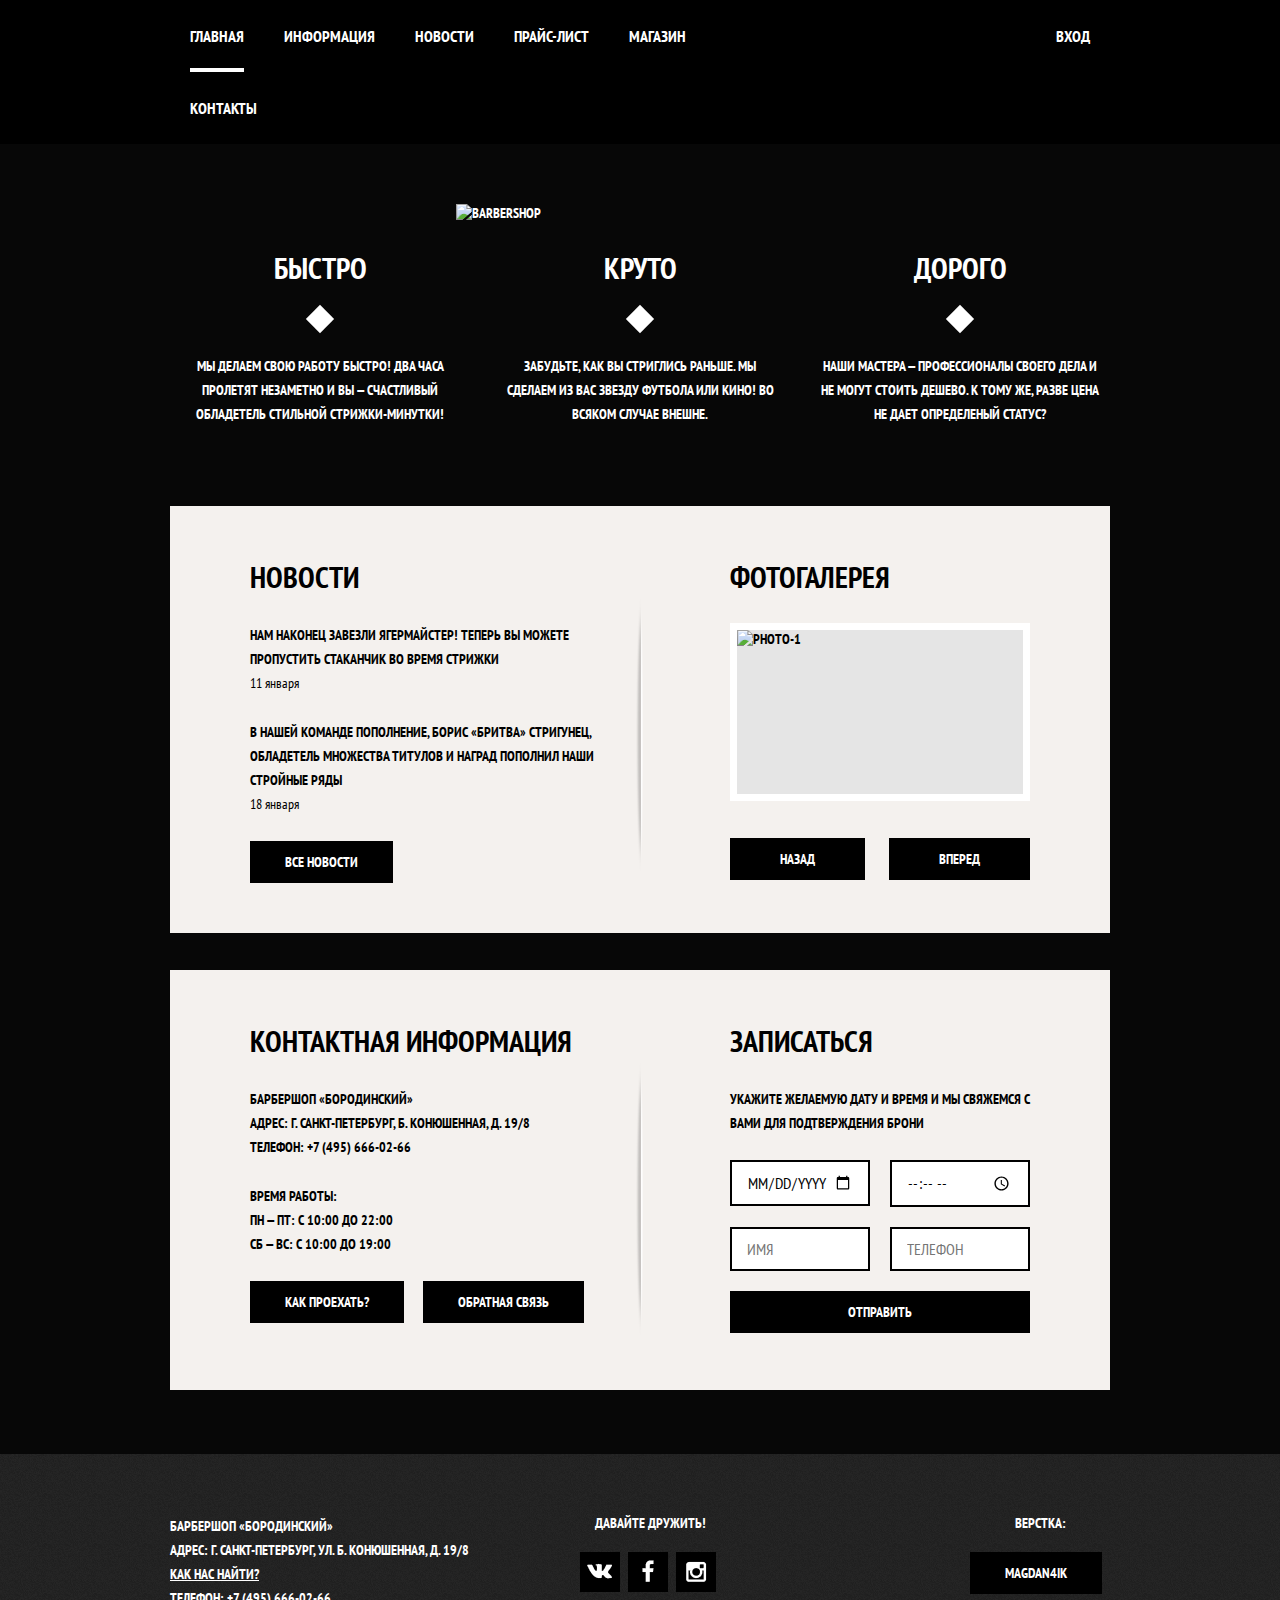
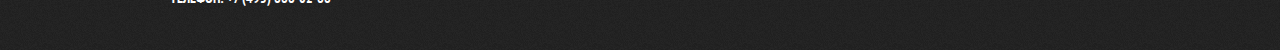
==== index.html @ d581b8b7 "Завершил верстку главной страницы" ====
<!DOCTYPE html>
<html lang="ru">
<head>
	<meta charset="UTF-8">
	<title>Barbershop</title>
	<link rel="stylesheet" href="css/style.css">
	<link rel="stylesheet" href="https://fonts.googleapis.com/css?family=PT+Sans+Narrow:400,700&amp;subset=latin,cyrillic">
</head>
<body>
	<header class="main-header">
		<div class="container  clearfix">
			<nav class="main-header-links">
				<ul>
					<li><a href="#main" class="active">Главная</a></li>
					<li><a href="#info">Информация</a></li>
					<li><a href="#news">Новости</a></li>
					<li><a href="#price">Прайс-лист</a></li>
					<li><a href="#shop">Магазин</a></li>
					<li><a href="#contacts">Контакты</a></li>
				</ul>
			</nav>
			<div class="main-header-login">
				<a href="#login" class="main-login-btn">Вход</a>
			</div>
		</div>
	</header>

	<main class="container">
		<figure class="main-logo">
			<img src="img/logo.png" alt="Barbershop" width="368" height="204">
		</figure>

		<div class="advantages clearfix">
			<div class="advatages-item">
				<h2>Быстро</h2>
				<p>МЫ ДЕЛАЕМ СВОЮ РАБОТУ БЫСТРО! ДВА ЧАСА ПРОЛЕТЯТ НЕЗАМЕТНО И ВЫ — СЧАСТЛИВЫЙ ОБЛАДЕТЕЛЬ СТИЛЬНОЙ СТРИЖКИ-МИНУТКИ!</p>
			</div>
			<div class="advatages-item">
				<h2>Круто</h2>
				<p>ЗАБУДЬТЕ, КАК ВЫ СТРИГЛИСЬ РАНЬШЕ. МЫ СДЕЛАЕМ ИЗ ВАС ЗВЕЗДУ ФУТБОЛА ИЛИ КИНО! ВО ВСЯКОМ СЛУЧАЕ ВНЕШНЕ.</p>
			</div>
			<div class="advatages-item">
				<h2 class="hi">Дорого</h2>
				<p>НАШИ МАСТЕРА — ПРОФЕССИОНАЛЫ СВОЕГО ДЕЛА И НЕ МОГУТ СТОИТЬ ДЕШЕВО. К ТОМУ ЖЕ, РАЗВЕ ЦЕНА НЕ ДАЕТ ОПРЕДЕЛЕНЫЙ СТАТУС?</p>
			</div>
		</div>

		<div class="main-content clearfix">
				<div class="main-content-left">
					<h2>Новости</h2>
					<section class="main-news">
						<p>НАМ НАКОНЕЦ ЗАВЕЗЛИ ЯГЕРМАЙСТЕР! ТЕПЕРЬ ВЫ МОЖЕТЕ ПРОПУСТИТЬ СТАКАНЧИК ВО ВРЕМЯ СТРИЖКИ</p>
						<time datetime="2018-01-11">11 января</time>
					</section>
					<section class="main-news">
						<p>В НАШЕЙ КОМАНДЕ ПОПОЛНЕНИЕ, БОРИС «БРИТВА» СТРИГУНЕЦ, ОБЛАДЕТЕЛЬ МНОЖЕСТВА ТИТУЛОВ И НАГРАД ПОПОЛНИЛ НАШИ СТРОЙНЫЕ РЯДЫ</p>
						<time datetime="2018-01-18">18 января</time>
					</section>
					<a href="#all-news" class="button">Все новости</a>
				</div>
				<div class="main-content-right">
					<h2>Фотогалерея</h2>
					<figure class="main-content-right-gallery">
						<img src="img/photo-1.jpg" alt="Photo-1" width="286" height="164">
					</figure>
					<div class="gallery-buttons">
						<button type="button" class="button btn-back">Назад</button>
						<button type="button" class="button btn-next">Вперед</button>
					</div>
				</div>
			</div>

			<div class="main-content clearfix">
				<div class="main-content-left">
					<h2>Контактная информация</h2>
						<p class="main-contacts">БАРБЕРШОП «БОРОДИНСКИЙ»<br>АДРЕС: Г. САНКТ-ПЕТЕРБУРГ, Б. КОНЮШЕННАЯ, Д. 19/8<br>ТЕЛЕФОН: +7 (495) 666-02-66 </p>
						<p class="main-contacts">ВРЕМЯ РАБОТЫ:<br>ПН — ПТ: С 10:00 ДО 22:00<br>СБ — ВС: С 10:00 ДО 19:00</p>
					<a href="#how-to-get" class="button">Как проехать?</a>
					<a href="#feedback" class="button">Обратная связь</a>
				</div>
				<div class="main-content-right">
					<h2>Записаться</h2>
					<p class="main-contacts">УКАЖИТЕ ЖЕЛАЕМУЮ ДАТУ И ВРЕМЯ И МЫ СВЯЖЕМСЯ С ВАМИ ДЛЯ ПОДТВЕРЖДЕНИЯ БРОНИ</p>
					<form action="#" method="post">
					<input type="date" name="date" placeholder="Дата"><input type="time" name="time" placeholder="Время">
					<input type="text" name="name" placeholder="Имя"><input type="tel" name="telephone" placeholder="Телефон">
					<button type="submit" class="button">Отправить</button>
					</form>
				</div>
			</div>
	</main>
	<footer class="main-footer">
		<div class="container clearfix">
			<address class="main-foooter-contact">
				<p>БАРБЕРШОП «БОРОДИНСКИЙ»</p>
				<p>АДРЕС: Г. САНКТ-ПЕТЕРБУРГ, УЛ. Б. КОНЮШЕННАЯ, Д. 19/8</p>
				<p><a href="#how-to-find-us" class="main-footer-contact-link">КАК НАС НАЙТИ?</a></p>
				<p>ТЕЛЕФОН: <a href="tel:+74956660266">+7 (495) 666-02-66</p>
			</address>
			<section class="main-foooter-social">
			<p>Давайте дружить!</p>
			<a href="#vk" class="soc-button vk">vk</a>
			<a href="#fb" class="soc-button fb">fb</a>
			<a href="#insta" class="soc-button insta">insta</a>
			</section>
			<section class="main-foooter-copyright">
			<p>Верстка:</p>
			<a href="https://github.com/Magdan4ik" class="button" target="_blank">Magdan4ik</a>
			</section>
		</div>
	</footer>
</body>
</html>
---- css/style.css ----
html {
  box-sizing: border-box;
}
*, *:before, *:after {
  box-sizing: inherit;
  margin: 0;
  padding: 0;
}

body {
	background: #070707 url(../img/bg-body.jpg) no-repeat 50% 0;
	background-size: 1600px;
	min-width: 960px;
	color: #fff;
	text-transform: uppercase;
	font-family: 'PT Sans Narrow', 'Arial', 'Helvetica', sans-serif;
	font-size: 14px;
	line-height: 18px;
	font-weight: 700;
}


a {
	color: #000;
	font-size: 14px;
	line-height: 18px;
	font-weight: 700;
}

img {
	max-width: 100%;
	height: auto; 
}

button {
	border: none;
	outline: none;
	cursor: pointer;
}

button[type="submit"] {
	width: 100%;
}

input {
	color: #000;
	font-size: 14px;
	line-height: 18px;
	font-weight: 700;
	border: 2px solid #000;
	padding: 10px 15px;
}


.clearfix {
    display: table;
    content: '';
    clear: both;
}

.button {
	display: inline-block;
	padding: 12px 35px;
	margin-right: 16px;
	background-color: #000;
	text-transform: uppercase;
	font-family: 'PT Sans Narrow', 'Arial', 'Helvetica', sans-serif;
	text-align: center;
	text-decoration: none;
	color: #fff;
	font-size: 14px;
	line-height: 18px;
	font-weight: 700;
	transition: 0.5s background-color;
}

.button:hover, .button:active {
	background-color: #663d15;
}
.container {
	width:  940px;
	margin: 0 auto;
}

.main-header {
	background: #000;
	min-height: 71px;
	margin-bottom: 60px;
}

.main-header-links{
	float: left;
	width: 640px;
}

.main-header-links ul{
	margin: 0;
	padding: 0;
	list-style: none;
	font-size: 0;
}

.main-header-links li {
	display: inline-block;
	vertical-align: top;
	position: relative;
}

.main-header-links a, 
.main-header-login a {
	display: block;
	vertical-align: top;
	padding: 26px 20px;
	color: #fff;
	font-size: 16px;
	line-height: 20px;
	font-weight: 700;
	line-height: 20px;
	text-decoration: none;
	transition: 0.5s background-color;
}

.main-header-links a:hover, 
.main-header-login a:hover {
	background-color: #242424;
}

.main-header-links .active:before {
	content: "";
	position: absolute;
	bottom: 0;
	right: 20px;
	left: 20px;
	height: 4px;
	background-color: #fff;
}


.main-header-login {
	float: right;
	max-width: 140px;
	position: relative;
}

a.main-login-btn{
	padding-left: 55px;
	transition: 0.5s background-color;
}

.main-login-btn:before {
	content: "";
	background: url(../img/login-ico.png) no-repeat 50% 50%;
	width: 18px;
	height: 18px;
	position: absolute;
	left: 22px;
	top: 50%;
	margin-top: -9px;
	opacity: 0.3;
}

.main-login-btn:hover::before {
	opacity: 1;
}

.main-logo {
	width: 368px;
	margin:  0 auto;
	margin-bottom: 25px;
}

.advantages {
	margin-bottom: 80px;
}

.advatages-item {
	float: left;
	width: 300px;
	text-align: center;
	margin-right: 20px;
}

.advatages-item:last-child {
	margin-right: 0;
}

.advatages-item h2 {
	position: relative;
	display: inline-block;
	font-size: 30px;
	line-height: 42px;
	margin-bottom: 30px;
	padding-bottom: 35px;
}

.advatages-item h2:after {
	position: absolute;
	content: "";
	display: block;
	width: 20px;
	height: 20px;
	background-color: #fff;
	transform: rotate(45deg);
	top: 62px;
	left: 50%;
	margin-left: -10px;
}

.advatages-item p {
	font-size: 14px;
	line-height: 24px;
	padding: 0 10px;
}

.main-content {
	position: relative;
	width: 940px;
	min-height: 420px;
	background-color: #f4f1ee;
	margin-bottom: 37px;
	padding: 50px 80px;
	color: #000;
}

.main-content:after {
	content: "";
	background: url('../img/content-shadow.png') no-repeat;
	width: 8px;
	height: 278px;
	position: absolute;
	top: 90px;
	left: 50%;
	margin-left: -4px;
}

.main-content h2 {
	margin-bottom: 25px;
	font-size: 30px;
	line-height: 42px;
}

.main-news, .main-contacts {
	margin-bottom: 25px;
}

.main-content p {
	font-size: 14px;
	line-height: 24px;
}

.main-content time {
	font-size: 14px;
	line-height: 24px;
	text-transform: none;
	font-weight: normal;
}


.main-content-left {
	float: left;
	width: 380px;
}

.main-content-right {
	float: right;
	width: 300px;
}

.main-content-right-gallery {
	border: 7px solid #fff;
	background-color: #e5e5e5;
	overflow: hidden;
	margin-bottom: 37px;
	width: 300px;
	height: 178px;
}


.gallery-buttons button {
	display: inline-block;
	vertical-align: top;
	margin: 0;
	padding: 12px 50px;
	color: #fff;
	font-family: 'PT Sans Narrow', 'Arial', 'Helvetica', sans-serif;
	font-size: 14px;
	text-align: center;
	line-height: 18px;
	font-weight: 700;
	text-decoration: none;

}

.gallery-buttons .btn-back {
	float: left;
}
.gallery-buttons .btn-next {
	float:  right;
}

.main-content-right input {
	width: 140px;
	margin: 0 20px 20px 0;
	padding: 10px 15px;
	text-transform: uppercase;
	color: #000;
	font-family: 'PT Sans Narrow', 'Arial', 'Helvetica', sans-serif;
	font-size: 16px;
	line-height: 20px;
	font-weight: normal;
	border: 2px solid #000;
}

.main-content-right input:nth-child(2n) {
	margin-right: 0;
}

.main-content-right input:focus {
	border: 2px solid #663d15;
}

.main-footer {
	background: #212121 url(../img/bg-footer.jpg) 0 0;
	padding-top: 60px;
	padding-bottom: 40px;
	margin-top: 64px;
	color: #fff;
	font-style: normal;
}

.main-foooter-copyright p,
.main-foooter-social p {
	margin-bottom: 20px;
}

.main-footer a {
	color: #fff;
	text-decoration: none;
	font-size: 14px;
	line-height: 18px;
	font-style: normal;
}

.main-footer address {
	font-style: normal;
	color: #fff;
	font-size: 14px;
	line-height: 24px;
}

.main-foooter-contact {
	float: left;
	width: 350px;
	margin-right: 50px;
}

a.main-footer-contact-link {
	text-decoration: underline;
}

.main-foooter-social {
	float: left;
	width: 160px;
	text-align: center;
}

a.soc-button {
	display: inline-block;
	vertical-align: top;
	background: #000 url(../img/soc-sprite.png) no-repeat 0 0;
	text-align: center;
	width: 40px;
	height: 40px;
	font-size: 0px;
	margin-right: 5px;
	transition: 0.5s all;

}
a.soc-button:hover {
	background-color: #fff;
}

.main-foooter-social .vk {
	background-position: -2px 8px;
}

.main-foooter-social .vk:hover {
	background-position: -2px -24px;
}

.main-foooter-social .fb {
	background-position: -45px 8px;
}
.main-foooter-social .fb:hover {
	background-position: -45px -24px;
}

.main-foooter-social .insta {
	background-position: -90px 8px;
}

.main-foooter-social .insta:hover {
	background-position: -89px -24px;
}

.main-foooter-copyright {
	float: right;
	width: 140px;
	text-align: center;
}
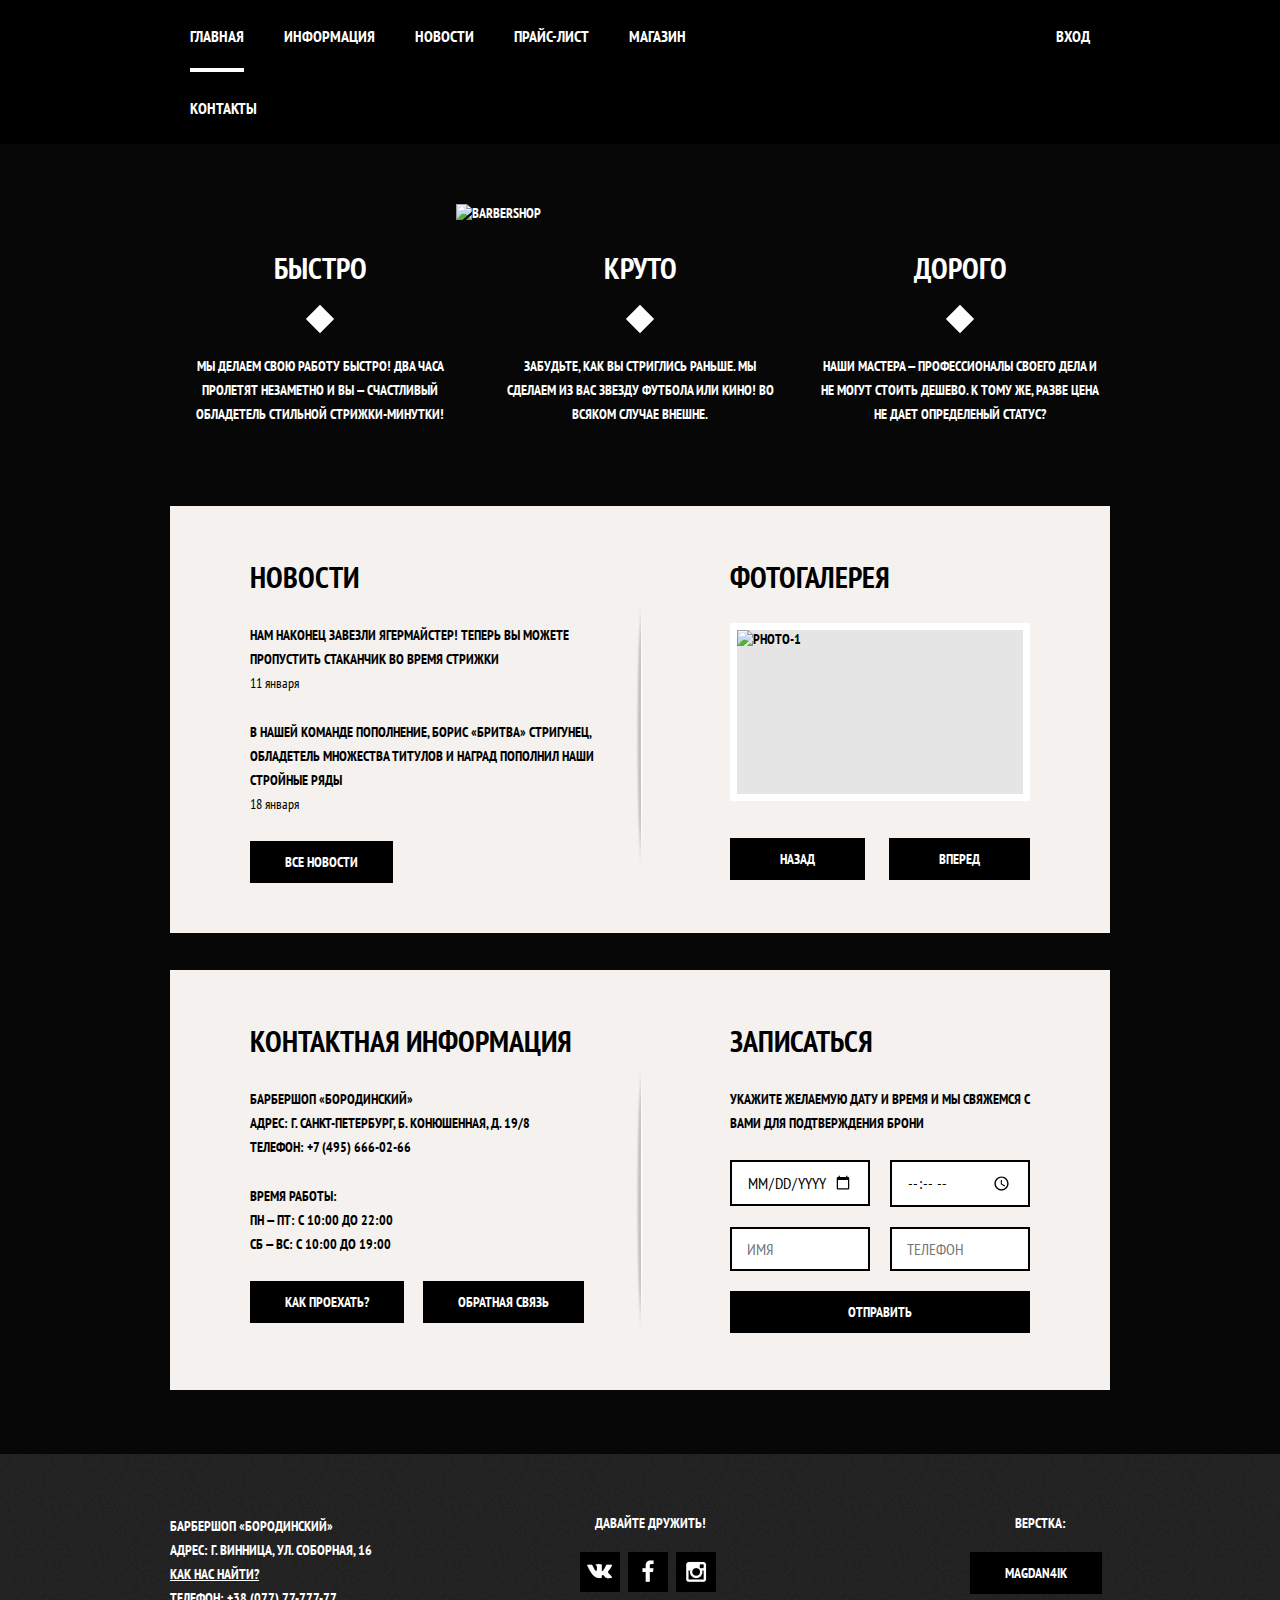
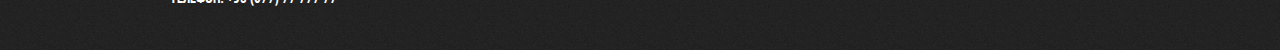
==== commit aa910358: "Удалил ненужн класс" ====
--- a/index.html
+++ b/index.html
@@ -2,7 +2,7 @@
 <html lang="ru">
 <head>
 	<meta charset="UTF-8">
-	<title>Barbershop</title>
+	<title>Главная - Barbershop</title>
 	<link rel="stylesheet" href="css/style.css">
 	<link rel="stylesheet" href="https://fonts.googleapis.com/css?family=PT+Sans+Narrow:400,700&amp;subset=latin,cyrillic">
 </head>
@@ -11,12 +11,12 @@
 		<div class="container  clearfix">
 			<nav class="main-header-links">
 				<ul>
-					<li><a href="#main" class="active">Главная</a></li>
-					<li><a href="#info">Информация</a></li>
-					<li><a href="#news">Новости</a></li>
-					<li><a href="#price">Прайс-лист</a></li>
-					<li><a href="#shop">Магазин</a></li>
-					<li><a href="#contacts">Контакты</a></li>
+					<li><a href="index.html" class="active">Главная</a></li>
+					<li><a href="index.html#info">Информация</a></li>
+					<li><a href="index.html#news">Новости</a></li>
+					<li><a href="price.html">Прайс-лист</a></li>
+					<li><a href="shop.html">Магазин</a></li>
+					<li><a href="index.html#contacts">Контакты</a></li>
 				</ul>
 			</nav>
 			<div class="main-header-login">
@@ -45,8 +45,8 @@
 			</div>
 		</div>
 
-		<div class="main-content clearfix">
-				<div class="main-content-left">
+		<div class="main-content clearfix" id="info">
+				<div class="main-content-left" id="news">
 					<h2>Новости</h2>
 					<section class="main-news">
 						<p>НАМ НАКОНЕЦ ЗАВЕЗЛИ ЯГЕРМАЙСТЕР! ТЕПЕРЬ ВЫ МОЖЕТЕ ПРОПУСТИТЬ СТАКАНЧИК ВО ВРЕМЯ СТРИЖКИ</p>
@@ -68,10 +68,11 @@
 						<button type="button" class="button btn-next">Вперед</button>
 					</div>
 				</div>
+				
 			</div>
 
 			<div class="main-content clearfix">
-				<div class="main-content-left">
+				<div class="main-content-left" id="contacts">
 					<h2>Контактная информация</h2>
 						<p class="main-contacts">БАРБЕРШОП «БОРОДИНСКИЙ»<br>АДРЕС: Г. САНКТ-ПЕТЕРБУРГ, Б. КОНЮШЕННАЯ, Д. 19/8<br>ТЕЛЕФОН: +7 (495) 666-02-66 </p>
 						<p class="main-contacts">ВРЕМЯ РАБОТЫ:<br>ПН — ПТ: С 10:00 ДО 22:00<br>СБ — ВС: С 10:00 ДО 19:00</p>
@@ -84,7 +85,7 @@
 					<form action="#" method="post">
 					<input type="date" name="date" placeholder="Дата"><input type="time" name="time" placeholder="Время">
 					<input type="text" name="name" placeholder="Имя"><input type="tel" name="telephone" placeholder="Телефон">
-					<button type="submit" class="button">Отправить</button>
+					<button type="submit" class="button full">Отправить</button>
 					</form>
 				</div>
 			</div>
@@ -93,9 +94,9 @@
 		<div class="container clearfix">
 			<address class="main-foooter-contact">
 				<p>БАРБЕРШОП «БОРОДИНСКИЙ»</p>
-				<p>АДРЕС: Г. САНКТ-ПЕТЕРБУРГ, УЛ. Б. КОНЮШЕННАЯ, Д. 19/8</p>
+				<p>АДРЕС: Г. ВИННИЦА, УЛ. СОБОРНАЯ, 16</p>
 				<p><a href="#how-to-find-us" class="main-footer-contact-link">КАК НАС НАЙТИ?</a></p>
-				<p>ТЕЛЕФОН: <a href="tel:+74956660266">+7 (495) 666-02-66</p>
+				<p>ТЕЛЕФОН: <a href="tel:+74956660266">+38 (077) 77-777-77</p>
 			</address>
 			<section class="main-foooter-social">
 			<p>Давайте дружить!</p>
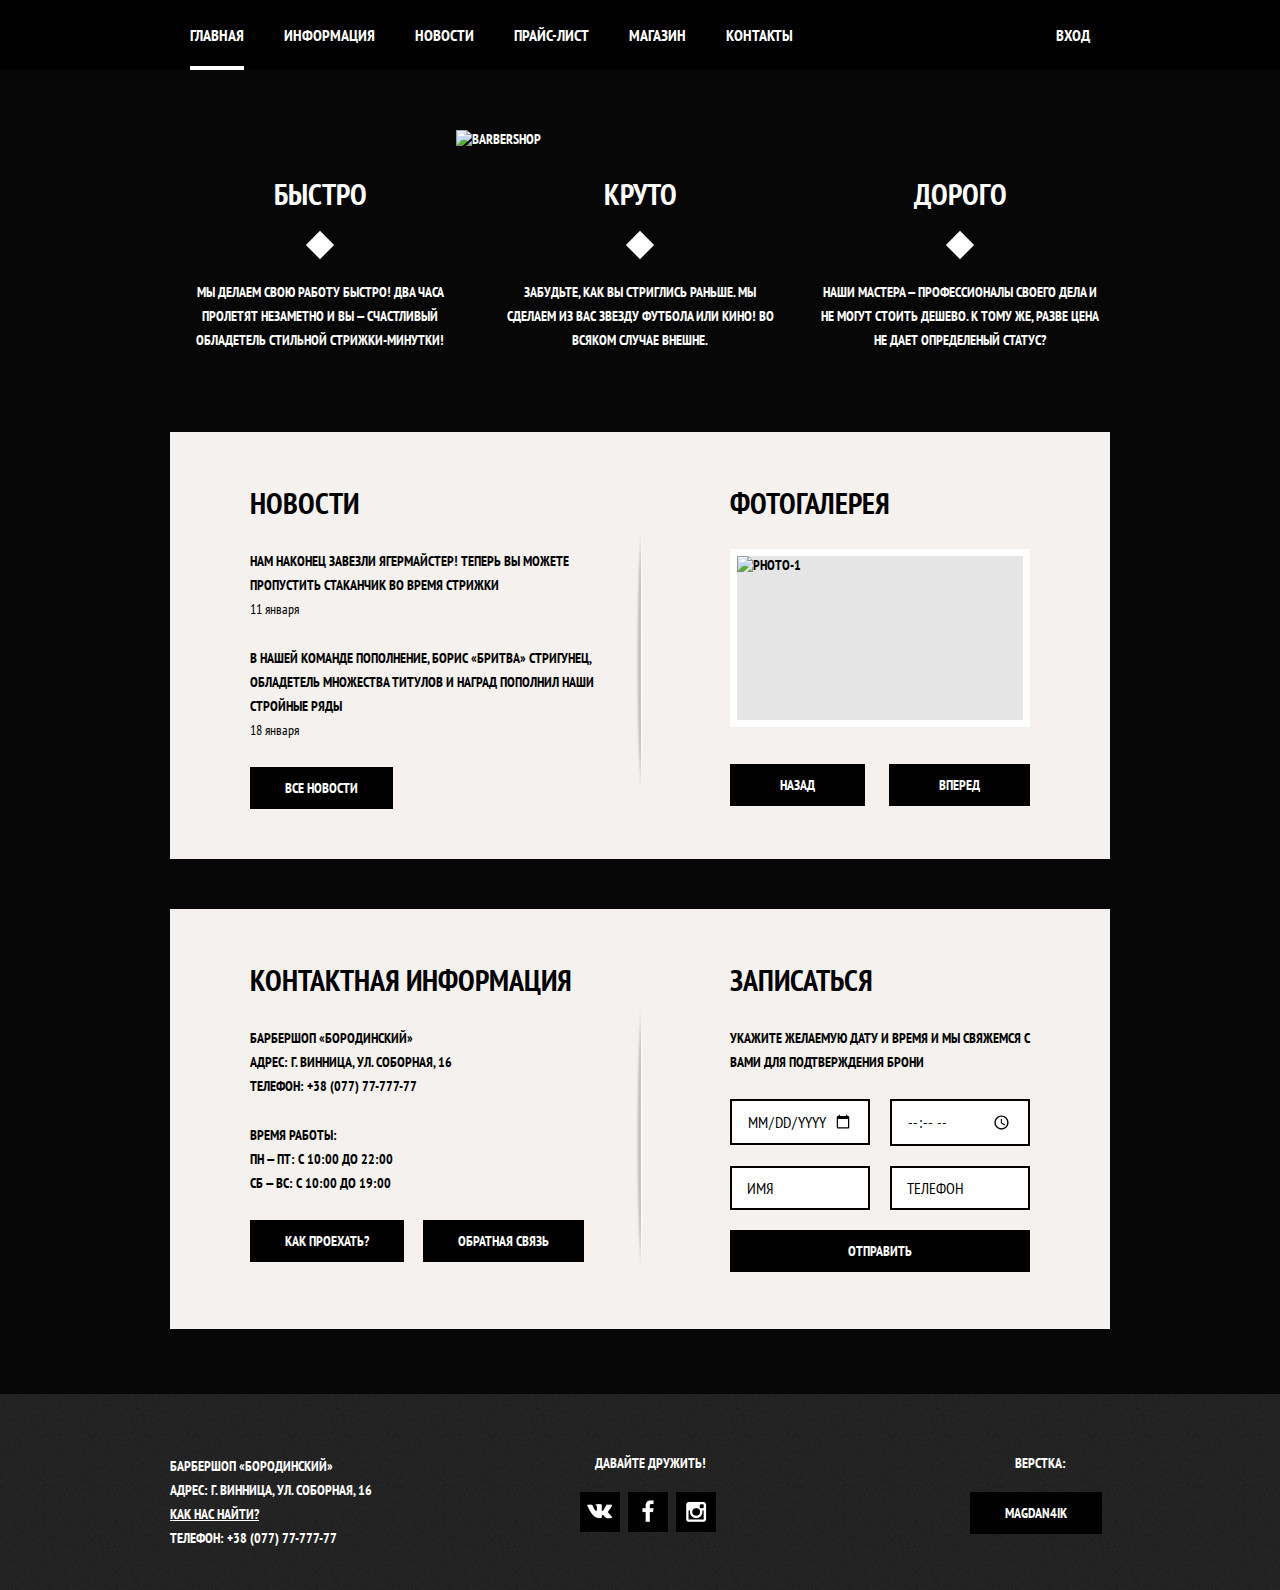
==== commit d9db82f1: "Модальное окно для входа" ====
--- a/index.html
+++ b/index.html
@@ -2,7 +2,8 @@
 <html lang="ru">
 <head>
 	<meta charset="UTF-8">
-	<title>Главная - Barbershop</title>
+	<title>Главная - Barbershop</title>	
+	<link rel="shortcut icon" href="img/favicon.ico" type="image/vnd.microsoft.icon">
 	<link rel="stylesheet" href="css/style.css">
 	<link rel="stylesheet" href="https://fonts.googleapis.com/css?family=PT+Sans+Narrow:400,700&amp;subset=latin,cyrillic">
 </head>
@@ -74,8 +75,16 @@
 			<div class="main-content clearfix">
 				<div class="main-content-left" id="contacts">
 					<h2>Контактная информация</h2>
-						<p class="main-contacts">БАРБЕРШОП «БОРОДИНСКИЙ»<br>АДРЕС: Г. САНКТ-ПЕТЕРБУРГ, Б. КОНЮШЕННАЯ, Д. 19/8<br>ТЕЛЕФОН: +7 (495) 666-02-66 </p>
-						<p class="main-contacts">ВРЕМЯ РАБОТЫ:<br>ПН — ПТ: С 10:00 ДО 22:00<br>СБ — ВС: С 10:00 ДО 19:00</p>
+						<p class="main-contacts">
+							БАРБЕРШОП «БОРОДИНСКИЙ»<br>
+							АДРЕС: Г. ВИННИЦА, УЛ. СОБОРНАЯ, 16<br>
+							ТЕЛЕФОН: +38 (077) 77-777-77
+						</p>
+						<p class="main-contacts">
+							ВРЕМЯ РАБОТЫ:<br>
+							ПН — ПТ: С 10:00 ДО 22:00<br>
+							СБ — ВС: С 10:00 ДО 19:00
+						</p>
 					<a href="#how-to-get" class="button">Как проехать?</a>
 					<a href="#feedback" class="button">Обратная связь</a>
 				</div>
@@ -110,5 +119,27 @@
 			</section>
 		</div>
 	</footer>
+	<div class="modal-login">
+		<button class="modal-close" type="button" title="Закрыть">Закрыть</button>
+		<div class="modal-title">Личный кабинет</div>
+		<p>Введите пожалуйста свой логин и пароль</p>
+		<form action="#" method="post" class="login-form">
+			<input type="text" name="login" class="login-ico" placeholder="Логин">
+			<input type="password" name="password" class="password-ico" placeholder="Пароль">
+			<p class="login-remember clearfix">
+				<span class="remember-me">
+					<label class="new-checkbox">
+							<input type="checkbox" name="remember">
+							<span class="indicator"></span>
+							<span class="filter-name">Запомните меня</span>
+					</label>
+				</span>
+				<span class="forget-pass">
+					<a href="#">Я забыл пароль!</a>
+				</span>
+			</p>
+			<button type="submit" class="button full">Войти</button>
+		</form>
+	</div>
 </body>
 </html>--- a/css/style.css
+++ b/css/style.css
@@ -9,7 +9,6 @@
 
 body {
 	background: #070707 url(../img/bg-body.jpg) no-repeat 50% 0;
-	background-size: 1600px;
 	min-width: 960px;
 	color: #fff;
 	text-transform: uppercase;
@@ -19,7 +18,6 @@
 	font-weight: 700;
 }
 
-
 a {
 	color: #000;
 	font-size: 14px;
@@ -38,7 +36,7 @@
 	cursor: pointer;
 }
 
-button[type="submit"] {
+button.full {
 	width: 100%;
 }
 
@@ -51,11 +49,40 @@
 	padding: 10px 15px;
 }
 
-
+input:focus {
+	border: 2px solid #663d15;
+}
 .clearfix {
     display: table;
     content: '';
     clear: both;
+}
+
+::-webkit-input-placeholder { /* Chrome/Opera/Safari */
+	color: #000;
+    opacity: 1;
+    font-family: 'PT Sans Narrow', 'Arial', 'Helvetica', sans-serif;
+}
+
+::-moz-placeholder { /* Firefox 19+ */
+	color: #000;
+	opacity: 1;
+	font-family: 'PT Sans Narrow', 'Arial', 'Helvetica', sans-serif;
+	letter-spacing: 1px;
+	font-weight: bold;
+}
+
+:-ms-input-placeholder { /* IE 10+ */
+	color: black;
+	opacity: 1;
+	font-family: 'PT Sans Narrow', 'Arial', 'Helvetica', sans-serif;
+}
+
+:-moz-placeholder { /* Firefox 18- */
+	color: #000;
+	opacity: 1;
+	font-family: 'PT Sans Narrow', 'Arial', 'Helvetica', sans-serif;
+	font-weight: bold;
 }
 
 .button {
@@ -84,13 +111,12 @@
 
 .main-header {
 	background: #000;
-	min-height: 71px;
 	margin-bottom: 60px;
 }
 
 .main-header-links{
 	float: left;
-	width: 640px;
+	width: 720px;
 }
 
 .main-header-links ul{
@@ -110,7 +136,7 @@
 .main-header-login a {
 	display: block;
 	vertical-align: top;
-	padding: 26px 20px;
+	padding: 25px 20px;
 	color: #fff;
 	font-size: 16px;
 	line-height: 20px;
@@ -120,7 +146,7 @@
 	transition: 0.5s background-color;
 }
 
-.main-header-links a:hover, 
+.main-header-links ul li a:hover, 
 .main-header-login a:hover {
 	background-color: #242424;
 }
@@ -217,9 +243,14 @@
 	width: 940px;
 	min-height: 420px;
 	background-color: #f4f1ee;
-	margin-bottom: 37px;
+	color: #000;
 	padding: 50px 80px;
-	color: #000;
+	margin-bottom: 50px;
+
+}
+
+.main-content:last-child {
+	margin-bottom: 65px;
 }
 
 .main-content:after {
@@ -315,7 +346,7 @@
 	margin-right: 0;
 }
 
-.main-content-right input:focus {
+input:focus {
 	border: 2px solid #663d15;
 }
 
@@ -323,7 +354,6 @@
 	background: #212121 url(../img/bg-footer.jpg) 0 0;
 	padding-top: 60px;
 	padding-bottom: 40px;
-	margin-top: 64px;
 	color: #fff;
 	font-style: normal;
 }
@@ -400,11 +430,644 @@
 }
 
 .main-foooter-social .insta:hover {
-	background-position: -89px -24px;
+	background-position: -90px -24px;
 }
 
 .main-foooter-copyright {
 	float: right;
 	width: 140px;
 	text-align: center;
+}
+
+
+/*Стили втутренних страниц*/
+
+.inner-page {
+	background: #f4f1ee;
+}
+
+.inner-page .main-header {
+	margin-bottom: 0;
+}
+
+.inner-logo {
+	float: left;
+	width: 151px;
+	height: 70px;
+}
+
+.inner-content {
+	position: relative;
+	width: 100%;
+	min-height: 420px;
+	background-color: #f4f1ee;
+	padding: 50px 80px;
+	color: #000;
+}
+
+.inner-title {
+	margin-bottom: 40px;
+}	
+
+.inner-title h1 {
+	font-size: 30px;
+	line-height: 42px;
+	margin-bottom: 20px
+}
+
+.inner-title ul {
+	list-style-type: none;
+}
+
+.inner-title li {
+	position: relative;
+	display: inline-block;
+	vertical-align: top;
+	margin-right: 40px;
+}
+
+.inner-title li a{
+	text-decoration: none;
+}
+
+.inner-title li span {
+	color: #aba9a7;
+}
+
+.inner-title li:after {
+	content: "";
+	position: absolute;
+	background: #000;
+	width: 8px;
+	height: 8px;
+	top: 50%;
+	right: -25px;
+	margin-top: -4px;
+	transform: rotate(45deg);
+}
+
+.inner-title li:last-child:after {
+	display: none;
+}
+
+.inner-caption {
+	position: relative;
+	margin-bottom: 65px
+}
+
+.inner-caption h2 {
+	overflow: hidden;
+	text-align: center;
+	font-size: 48px;
+	line-height: 62px;
+}
+
+.inner-caption h2:before, .inner-caption h2:after {
+	content: "";
+	position: relative;
+	display: inline-block;
+	vertical-align: super;
+	height: 3px;
+	width: 100%;
+	background: #000;
+}
+
+.inner-caption h2:before {
+    margin-left: -100%;
+    left: -20px;
+}
+
+.inner-caption h2:after {
+    margin-right: -100%;
+    right: -20px;
+}
+
+.inner-mcontent {
+	margin-bottom: 65px;
+}
+
+.inner-mcontent h3, .inner-fcontent h3 {
+	font-size: 24px;
+	line-height: 30px;
+	margin-bottom: 35px;
+}
+
+.inner-mcontent .better {
+	list-style-type: none;
+}
+
+.inner-mcontent .better li {
+	position: relative;
+	padding-left: 20px;
+	padding-bottom: 20px;
+}
+
+.inner-mcontent .better li:before {
+	content: "";
+	position: absolute;
+	background: #000;
+	width: 8px;
+	height: 8px;
+	top: 50%;
+	left: 0;
+	margin-top: -13px;
+	transform: rotate(45deg);
+}
+
+.inner-mcontent-left {
+	float: left;
+	width: 460px;
+	margin-right: 20px;
+}
+
+.inner-mcontent-right {
+	float: right;
+	width: 460px;
+}
+
+.service-price {
+	width: 100%;
+	border-collapse: collapse
+}
+
+.service-price td{
+	width: 50%;
+	padding: 12px 20px;
+	border: 2px solid #000;
+}
+
+.service-price td:nth-child(2n) {
+	text-align: center;
+}
+
+.inner-fcontent-left {
+	float: left;
+	width: 380px;
+	margin-right: 100px;
+}
+
+.inner-fcontent-right {
+	float: right;
+	width: 380px;
+}
+
+.inner-fcontent p {
+	font-size: 14px;
+	line-height: 24px;
+}
+
+.inner-page .main-footer {
+	background: 
+	linear-gradient(to bottom, rgba(0,0,0,1) 0%,rgba(0,0,0,0) 25%),
+	#212121 url(../img/bg-footer.jpg) 0 0;
+}
+
+/* Стили магазина */
+
+.shop-container-left {
+	float: left;
+	width: 220px;
+}
+
+.shop-container-right {
+	float: right;
+	width: 700px;
+}
+
+.shop-filters-title {
+	font-size: 24px;
+	line-height: 32px;
+	margin-bottom: 25px;
+	margin-top: 25px;
+}
+
+.shop-filters-title:first-child {
+	margin-top: -5px;
+}
+
+.products-list {
+	margin-bottom: 25px;
+}
+
+.product_inner {
+	width: 220px;
+	height: 286px;
+	background: #fff;
+	box-shadow: 0 0 15px rgba(0, 0, 0, 0.3);
+	margin-right: 20px;
+	margin-bottom: 20px;
+	overflow: hidden;
+	float: left;
+	border-radius: 4px;
+}
+
+.product_inner:hover {
+	box-shadow: 0 0 25px rgba(0, 0, 0, 0.4);
+	transition: 0.5s all;
+}
+
+
+.product_inner:nth-child(3n) {
+	margin-right: 0;
+}
+
+.product-figure {
+	width: 220px;
+	height: 165px;
+	overflow: hidden;
+}
+
+.product-title-container {
+	padding: 15px;
+}
+
+.product-header {
+	width: 100%;
+	height: 40px;
+	margin-bottom: 7px;
+	overflow: hidden;
+	text-decoration: none;
+	text-align: center;
+}
+
+.product-header h3, 
+.product-header p {
+	font-size: 14px;
+	line-height: 18px;
+	text-transform: none;
+	text-decoration: none;
+}
+
+.product-header p {
+	text-transform: uppercase;
+}
+
+.product-footer {
+	background: #e5e5e5;
+	width: 100%;
+	height: 43px;
+}
+
+.price-title {
+	display: inline-block;
+	vertical-align: top;
+	text-align: center;
+	padding: 0 26px;
+	width: 109px;
+	line-height: 43px;
+}
+
+.buy-button {
+	background: #000;
+	display: inline-block;
+	vertical-align: top;
+	width: 78px;
+	padding: 0 19px;
+	text-align: center;
+	color: #fff;
+	text-decoration: none;
+	line-height: 43px;
+}
+
+.buy-button:hover, .buy-button:active {
+	background-color: #663d15;
+}
+
+
+.new-checkbox,
+.new-radio {
+	cursor: pointer;
+	display: block;
+	padding-bottom: 20px;
+}
+
+
+.new-checkbox:hover .filter-name,
+.new-radio:hover .filter-name{
+	color: #5d3f1e;
+	transition: color 0.3s;
+}
+
+
+.new-checkbox input:enabled,
+.new-checkbox input:disabled,
+.new-radio input:enabled,
+.new-radio input:disabled {                                         /*     Скрываем стандартный чекбокс       */
+	display: none;
+}
+
+
+
+.new-checkbox input:enabled + .indicator,
+.new-checkbox input:disabled + .indicator,
+.new-radio input:enabled + .indicator,
+.new-radio input:disabled + .indicator {                /*      Рисуем в indicator новый квадрат       */ 
+	position: relative;
+	display: inline-block;
+	width: 16px;
+	height: 16px;
+	vertical-align: middle;
+	margin-right: 10px;
+	border: 2px solid #000;
+	clear: both;
+}
+
+.new-radio input:enabled + .indicator,
+.new-radio input:disabled + .indicator {
+	border-radius: 50%;
+}
+
+.new-checkbox input:checked + .indicator:before,
+.new-checkbox input:checked + .indicator:after  {     /*     Если checkbox checked, то перед indicator рисуем / и /     */ 
+	content: "";
+	position: absolute;
+	top: 1px;
+	left: 5px;
+	display: block;
+	width: 2px;
+	height: 10px;
+	background-color: #000;
+	transform: rotate(-45deg);
+}
+
+
+.new-checkbox input:checked + .indicator:after{      /*   и  переворачиваем вторую палочку \     */
+	transform: rotate(45deg);
+}
+
+
+.new-radio input:checked + .indicator:before {     /*     Если radio checked, то перед indicator рисуем черную точку     */ 
+	content: "";
+	position: absolute;
+	top: 3px;
+	left: 3px;
+	display: block;
+	width: 6px;
+	height: 6px;
+	background-color: #000;
+	border-radius: 50%;
+}
+
+
+.disabled {
+	cursor: not-allowed!important;
+}
+
+.disabled .filter-name {
+	color: #acaba9!important;
+}
+
+.disabled .indicator,
+.disabled .indicator:before,
+.disabled .indicator:after {
+	border: 2px solid #acaba9!important;
+}
+
+
+
+.pagination {
+	list-style-type: none;
+	font-size: 0;
+}
+
+.pagination li {
+	background: #000;
+	display: inline-block;
+	vertical-align: top;
+	width: 43px;
+	height: 43px;
+	margin-right: 7px;
+	font-size: 14px;
+	line-height: 43px;
+	text-align: center;
+}
+
+.pagination li:hover {
+	background-color: #663d15;
+}
+
+.pagination .active-p,
+.pagination .active-p:hover {
+	background-color: #fff;
+	color: #000;
+
+}
+
+.pagination li a{
+	display: block;
+	color: #fff;
+	text-decoration: none;
+	line-height: 43px;
+}
+
+
+/* Single Item - Shop */
+
+.item-container {
+	margin-top: 55px;
+}
+
+.item-container-left {
+	float: left;
+	width: 460px;
+	margin-right: 90px;
+}
+
+.item-container-right {
+	float: right;
+	width: 390px;
+}
+
+.item-big-img img{
+	min-width: 460px;
+	overflow: hidden;
+	box-shadow: 0 0 15px rgba(0, 0, 0, 0.2);
+	margin-bottom: 20px;
+}
+
+.figure-miniature {
+	list-style-type: none;
+	width: 100%;
+	text-align: center;
+	font-size: 0;
+}
+
+
+.item-small-img {
+	display: inline-block;
+	vertical-align: top;
+	margin-right: 20px;
+	box-shadow: 0 0 15px rgba(0, 0, 0, 0.2)
+}
+
+.item-small-img:last-child {
+	margin-right: 0;
+}
+
+
+.item-status-articul {
+	width: 100%;
+	margin: 10px 0 30px 0;
+}
+
+
+.item-status {
+	float: left;
+}
+
+.item-articul {
+	float: right;
+	color: #adadad;
+}
+
+.item-description {
+	font-size: 14px;
+	line-height: 24px;
+	margin-bottom: 35px;
+	padding-right: 10px;
+}
+
+.item-price {
+	margin-bottom: 64px;
+}
+
+.price-summ {
+	background: #e4e4e4;
+	display: inline-block;
+	vertical-align: top;
+	text-align: center;
+	padding: 0 26px;
+	width: 109px;
+	line-height: 43px;
+}
+
+.item-include {
+	margin-bottom: 20px;
+}
+
+.include-title {
+	font-size: 24px;
+	line-height: 32px;
+	margin-bottom: 35px;
+}
+
+.include-list ul {
+	list-style-type: none;
+}
+
+.include-list li {
+	position: relative;
+	display: block;
+	padding-left: 20px;
+	font-size: 14px;
+	line-height: 24px;
+}
+
+.include-list li:after {
+	content: "";
+	position: absolute;
+	background: #000;
+	width: 8px;
+	height: 8px;
+	top: 50%;
+	left: 0;
+	margin-top: -4px;
+	transform: rotate(45deg);
+}
+
+
+
+/*Modal login form*/
+
+.modal-login {
+	position: relative;
+	background-color: #f9f6f3;
+	width: 460px;
+	height: 385px;
+	position: fixed;
+	display: block;
+	top: 120px;
+	left: 50%;
+	margin-left: -230px;
+	padding: 50px 80px;
+	box-shadow: 0 30px 50px rgba(0, 0, 0, 0.75);
+	color: #000;
+	font-size: 14px;
+	line-height: 1.2;
+	font-weight: 700;
+	display: none;
+}
+
+
+.modal-close {
+	position: absolute;
+    top: 0;
+    right: -35px;
+    width: 25px;
+    height: auto;
+    font-size: 0;
+    background-color: transparent;
+    border: 0;
+    outline: 0;
+    cursor: pointer;
+}
+
+
+.modal-close:before,
+.modal-close:after {
+	content: "";
+	position: absolute;
+	width: 5px;
+	height: 25px;
+	background-color: #d1d1d1;
+	border-radius: 3px;
+	transform: rotate(45deg);
+}
+
+.modal-close:after {
+	transform: rotate(-45deg);
+}
+
+
+.modal-title {
+	font-size: 30px;
+	line-height: 1.2;
+	text-align: left;
+	margin-bottom: 30px;
+}
+
+.modal-title + p {
+	margin-bottom: 15px;
+}
+
+.login-form input[type="text"], 
+.login-form input[type="password"] {
+	width: 100%;
+	padding: 10px 40px 10px 15px;
+	margin-bottom: 10px;
+	text-transform: uppercase;
+}
+
+.login-ico {
+	background: url('../img/login-f-ico.png') no-repeat 100% 0;
+	background-position: 97% 50%;
+}
+
+.password-ico {
+	background: url('../img/password-f-ico.png') no-repeat 100% 0;
+	background-position: 97% 50%;
+}
+
+.login-remember {
+	width: 100%;
+	margin: 8px 0 15px 0;
+}
+
+.login-remember .remember-me {
+	float: left;
+}
+
+
+.login-remember .forget-pass {
+	float: right;
 }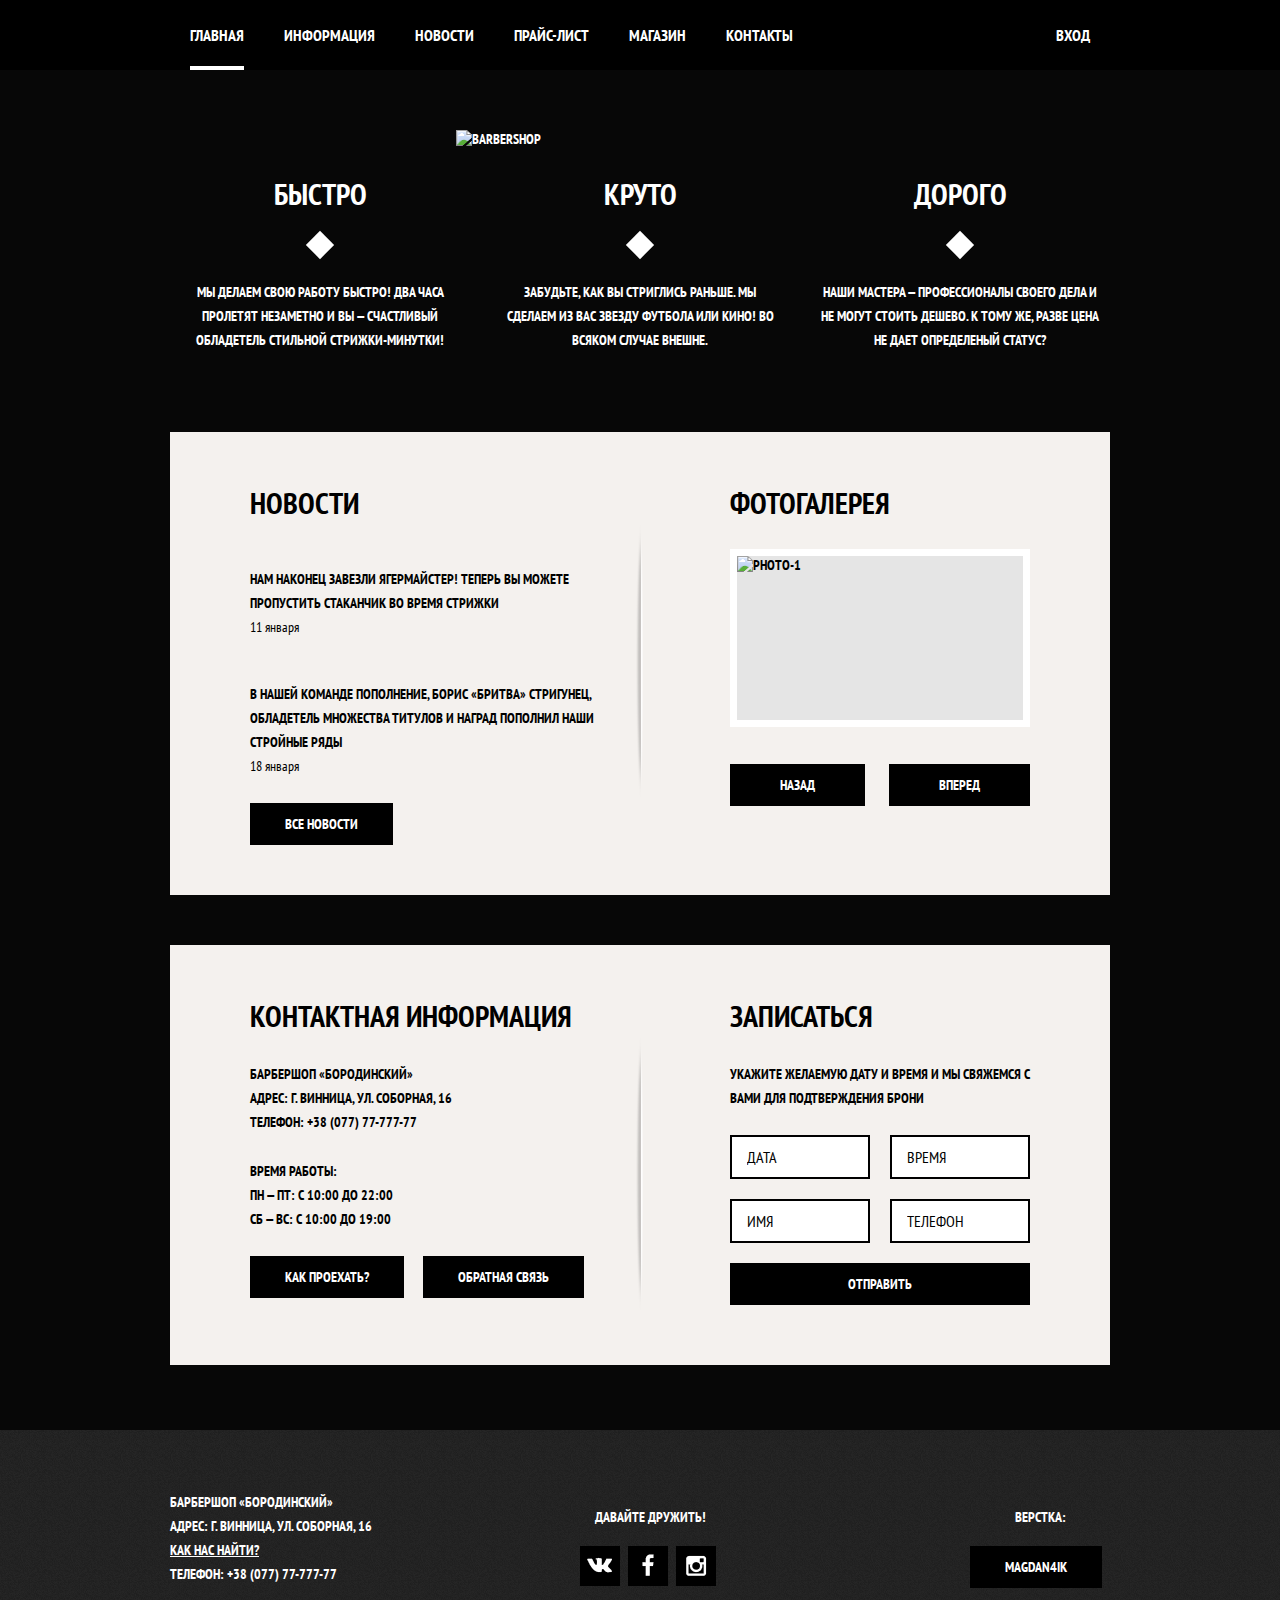
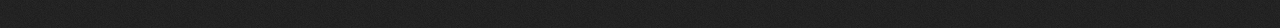
==== commit bed1bdb7: "Добавил h4 для section" ====
--- a/index.html
+++ b/index.html
@@ -50,10 +50,12 @@
 				<div class="main-content-left" id="news">
 					<h2>Новости</h2>
 					<section class="main-news">
+						<h4 class="v-hidden">Новости - НАМ ЗАВЕЗЛИ ЯГЕРМАЙСТЕР</h4>
 						<p>НАМ НАКОНЕЦ ЗАВЕЗЛИ ЯГЕРМАЙСТЕР! ТЕПЕРЬ ВЫ МОЖЕТЕ ПРОПУСТИТЬ СТАКАНЧИК ВО ВРЕМЯ СТРИЖКИ</p>
 						<time datetime="2018-01-11">11 января</time>
 					</section>
 					<section class="main-news">
+						<h4 class="v-hidden">Новости - В НАШЕЙ КОМАНДЕ ПОПОЛНЕНИЕ</h4>
 						<p>В НАШЕЙ КОМАНДЕ ПОПОЛНЕНИЕ, БОРИС «БРИТВА» СТРИГУНЕЦ, ОБЛАДЕТЕЛЬ МНОЖЕСТВА ТИТУЛОВ И НАГРАД ПОПОЛНИЛ НАШИ СТРОЙНЫЕ РЯДЫ</p>
 						<time datetime="2018-01-18">18 января</time>
 					</section>
@@ -92,7 +94,7 @@
 					<h2>Записаться</h2>
 					<p class="main-contacts">УКАЖИТЕ ЖЕЛАЕМУЮ ДАТУ И ВРЕМЯ И МЫ СВЯЖЕМСЯ С ВАМИ ДЛЯ ПОДТВЕРЖДЕНИЯ БРОНИ</p>
 					<form action="#" method="post">
-					<input type="date" name="date" placeholder="Дата"><input type="time" name="time" placeholder="Время">
+					<input type="text" name="date" placeholder="Дата"><input type="text" name="time" placeholder="Время">
 					<input type="text" name="name" placeholder="Имя"><input type="tel" name="telephone" placeholder="Телефон">
 					<button type="submit" class="button full">Отправить</button>
 					</form>
@@ -105,15 +107,17 @@
 				<p>БАРБЕРШОП «БОРОДИНСКИЙ»</p>
 				<p>АДРЕС: Г. ВИННИЦА, УЛ. СОБОРНАЯ, 16</p>
 				<p><a href="#how-to-find-us" class="main-footer-contact-link">КАК НАС НАЙТИ?</a></p>
-				<p>ТЕЛЕФОН: <a href="tel:+74956660266">+38 (077) 77-777-77</p>
+				<p>ТЕЛЕФОН: <a href="tel: +380777777777">+38 (077) 77-777-77</a></p>
 			</address>
 			<section class="main-foooter-social">
+			<h4 class="v-hidden">Social links</h4>
 			<p>Давайте дружить!</p>
 			<a href="#vk" class="soc-button vk">vk</a>
 			<a href="#fb" class="soc-button fb">fb</a>
 			<a href="#insta" class="soc-button insta">insta</a>
 			</section>
 			<section class="main-foooter-copyright">
+			<h4 class="v-hidden">Copyright</h4>
 			<p>Верстка:</p>
 			<a href="https://github.com/Magdan4ik" class="button" target="_blank">Magdan4ik</a>
 			</section>
--- a/css/style.css
+++ b/css/style.css
@@ -52,10 +52,15 @@
 input:focus {
 	border: 2px solid #663d15;
 }
+
 .clearfix {
     display: table;
     content: '';
     clear: both;
+}
+
+.v-hidden {
+	visibility: hidden;
 }
 
 ::-webkit-input-placeholder { /* Chrome/Opera/Safari */
